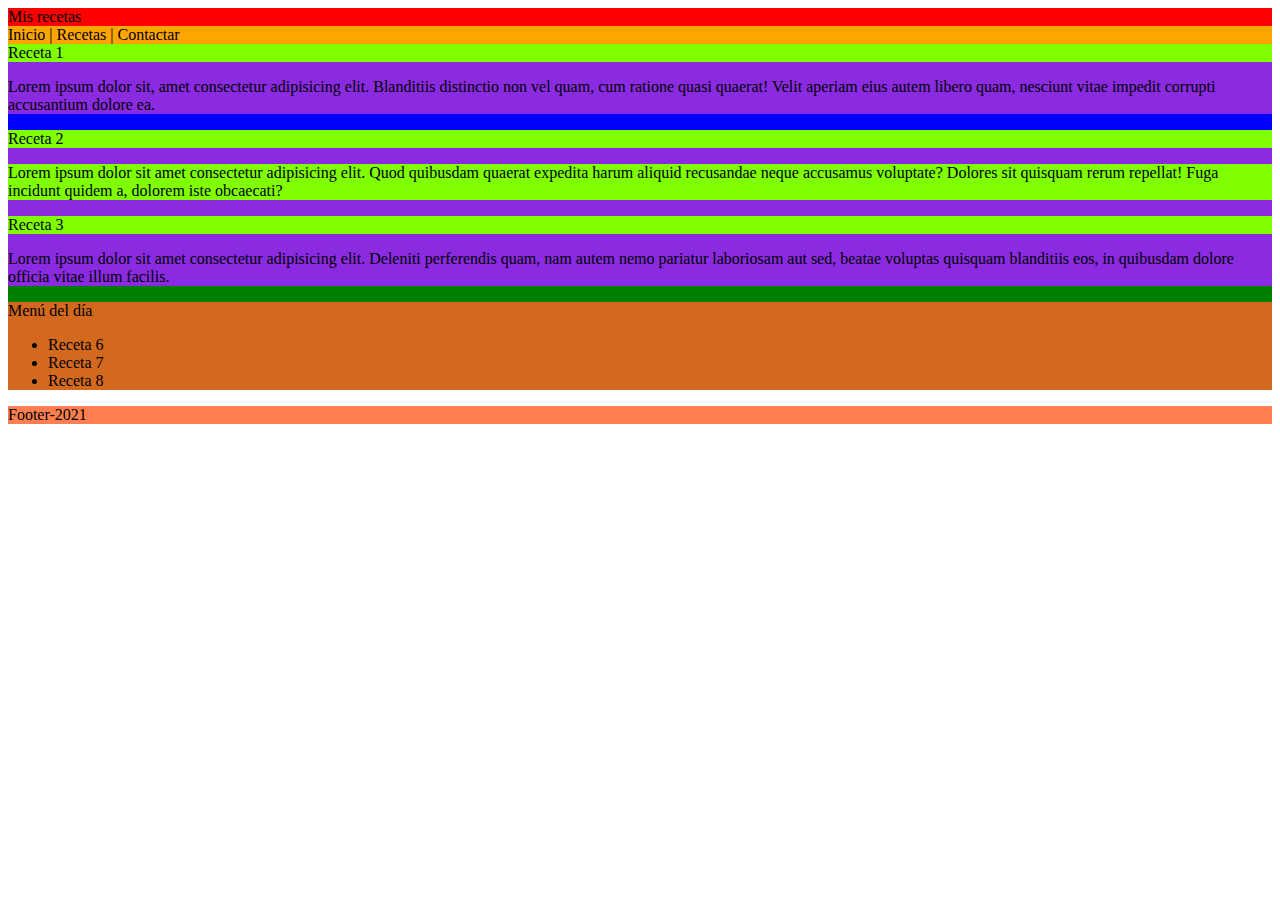
==== index.html @ 138b729b "Creamos la página test.html con distintos elementos HTML Subimos imagen paella" ====
<!DOCTYPE html>
<html lang="es">
    <head>
        <meta charset="utf-8">
        <title>Mis recetas</title>
        <meta name="description" content="Página web sore mis recetas">
        <meta name="keywords" content="Recetas, cocina, gastronomía">
    </head>
    <body>
        <header class= "uno"style="background-color:red;">Mis recetas</header>
        <nav class="uno" style="background-color:orange">Inicio | Recetas | Contactar</nav>
        <div>
        <main style="background-color: green">
            <section style="background-color: blue">
                <article style="background-color:blueviolet">
                    <header style="background-color:chartreuse">Receta 1</header> 
                    <p>Lorem ipsum dolor sit, amet consectetur adipisicing elit. Blanditiis distinctio non vel quam, cum ratione quasi quaerat! Velit aperiam eius autem libero quam, nesciunt vitae impedit corrupti accusantium dolore ea.</p>
                </article>
                <article style="background-color:blueviolet">
                    <header style="background-color:chartreuse">Receta 2</header>
                    <p style="background-color:chartreuse">Lorem ipsum dolor sit amet consectetur adipisicing elit. Quod quibusdam quaerat expedita harum aliquid recusandae neque accusamus voluptate? Dolores sit quisquam rerum repellat! Fuga incidunt quidem a, dolorem iste obcaecati?</p>
                <article style="background-color:blueviolet">
                    <header style="background-color:chartreuse">Receta 3</header>
                    <p>Lorem ipsum dolor sit amet consectetur adipisicing elit. Deleniti perferendis quam, nam autem nemo pariatur laboriosam aut sed, beatae voluptas quisquam blanditiis eos, in quibusdam dolore officia vitae illum facilis.</p>
                </article>
            </section>
            <aside style="background-color:chocolate">
                <header>Menú del día</header>
                <ul>
                    <li>Receta 6</li>
                    <li>Receta 7</li>
                    <li>Receta 8</li>
                </ul>
            </aside>
        </main>

        <footer style="background-color: coral"> Footer-2021 </footer>
        

    </body>
</html>
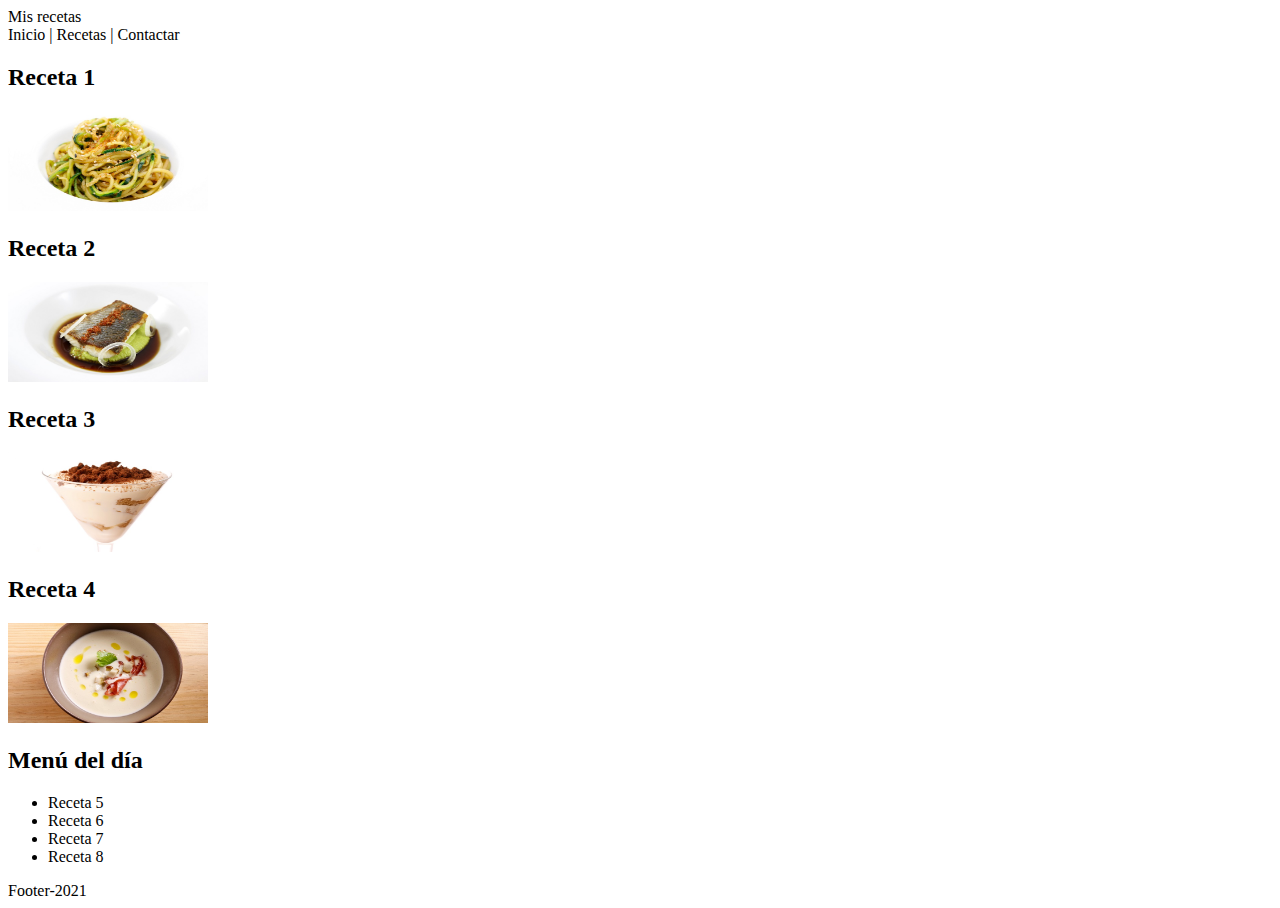
==== commit 830453a6: "Nueva estructura del index" ====
--- a/index.html
+++ b/index.html
@@ -1,41 +1,37 @@
 <!DOCTYPE html>
-<html lang="es">
+<html lang="en">
     <head>
-        <meta charset="utf-8">
+        <meta charset="UTF-8">
         <title>Mis recetas</title>
-        <meta name="description" content="Página web sore mis recetas">
-        <meta name="keywords" content="Recetas, cocina, gastronomía">
+        <meta name="description" content="Página web sobre mis recetas">
+   
     </head>
     <body>
-        <header class= "uno"style="background-color:red;">Mis recetas</header>
-        <nav class="uno" style="background-color:orange">Inicio | Recetas | Contactar</nav>
+        <header>Mis recetas</header>
+        <nav>Inicio | Recetas | Contactar</nav>
         <div>
-        <main style="background-color: green">
-            <section style="background-color: blue">
-                <article style="background-color:blueviolet">
-                    <header style="background-color:chartreuse">Receta 1</header> 
-                    <p>Lorem ipsum dolor sit, amet consectetur adipisicing elit. Blanditiis distinctio non vel quam, cum ratione quasi quaerat! Velit aperiam eius autem libero quam, nesciunt vitae impedit corrupti accusantium dolore ea.</p>
+            <main>
+                <article>
+                    <h2>Receta 1</h2>
+                    <img alt="Espaguetis de calabacín" width="200" height="100"src=_resources/espaguetis-de-calabacin.jpg>
+                    <h2>Receta 2</h2>
+                    <img alt="Lubina con hummus de guisantes" width="200" height="100" src=_resources/lubina-con-hummus-de-guisantes.jpg>
+                    <h2>Receta 3</h2>
+                    <img alt="Tiramisú express" width="200" height="100"src=_resources/tiramisu-express.jpg>
+                    <h2>Receta 4</h2>
+                    <img alt="Vichyssoise de espárragos blancos" width="200" height="100" src=_resources/vichyssoise-de-esparragos-blancos.jpg>
                 </article>
-                <article style="background-color:blueviolet">
-                    <header style="background-color:chartreuse">Receta 2</header>
-                    <p style="background-color:chartreuse">Lorem ipsum dolor sit amet consectetur adipisicing elit. Quod quibusdam quaerat expedita harum aliquid recusandae neque accusamus voluptate? Dolores sit quisquam rerum repellat! Fuga incidunt quidem a, dolorem iste obcaecati?</p>
-                <article style="background-color:blueviolet">
-                    <header style="background-color:chartreuse">Receta 3</header>
-                    <p>Lorem ipsum dolor sit amet consectetur adipisicing elit. Deleniti perferendis quam, nam autem nemo pariatur laboriosam aut sed, beatae voluptas quisquam blanditiis eos, in quibusdam dolore officia vitae illum facilis.</p>
-                </article>
-            </section>
-            <aside style="background-color:chocolate">
-                <header>Menú del día</header>
-                <ul>
-                    <li>Receta 6</li>
-                    <li>Receta 7</li>
-                    <li>Receta 8</li>
-                </ul>
-            </aside>
-        </main>
-
-        <footer style="background-color: coral"> Footer-2021 </footer>
-        
-
+            </main>
+            <sider>
+                <h2>Menú del día</h2>
+                   <ul>
+                        <li>Receta 5</li>
+                        <li>Receta 6</li>
+                        <li>Receta 7</li>
+                        <li>Receta 8</li>
+                    </ul>
+            </sider>
+        </div>
     </body>
+    <footer>Footer-2021</footer>
 </html>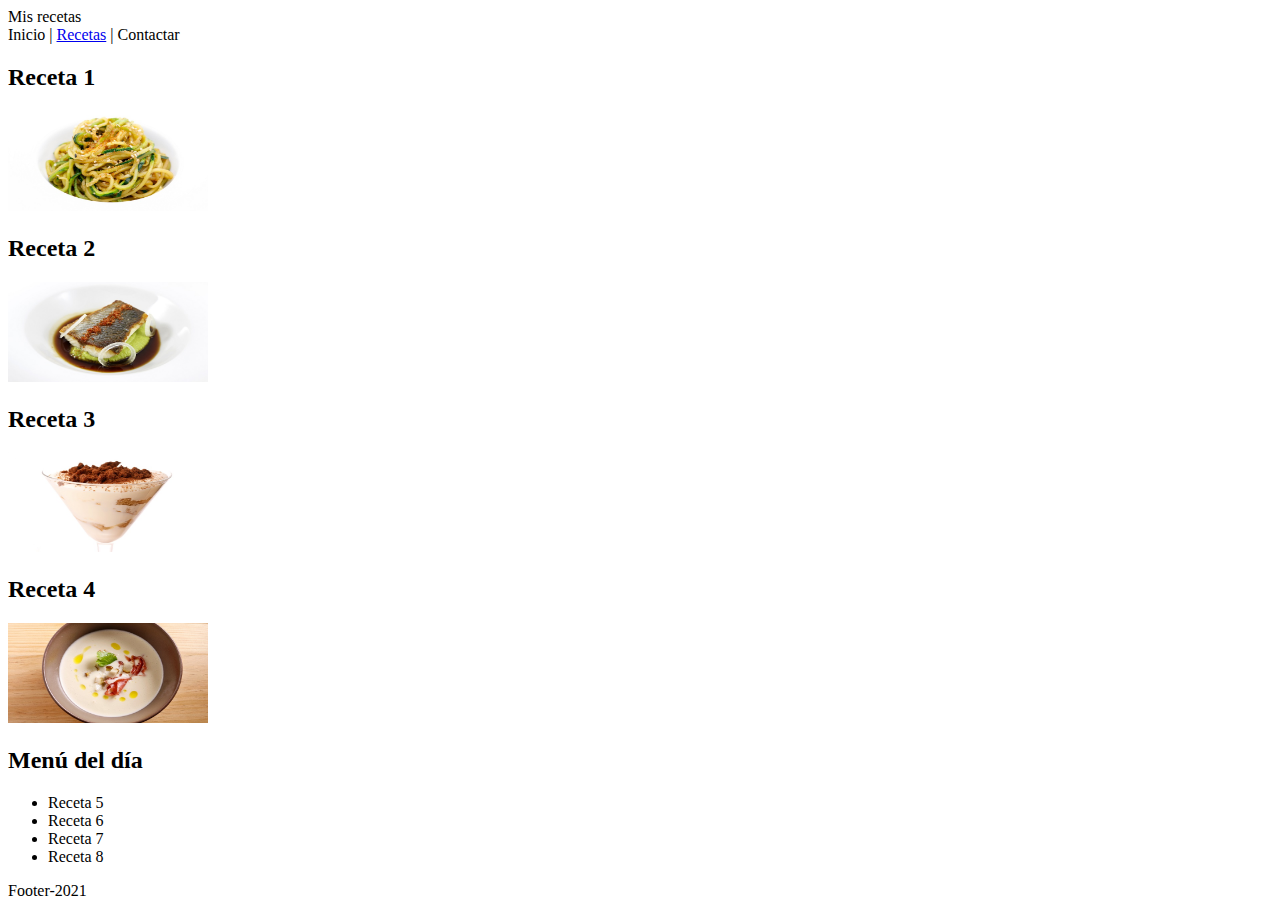
==== commit cdb603d9: "Creamos las páginas recetas.html, contactar.html y receta.html" ====
--- a/index.html
+++ b/index.html
@@ -8,7 +8,13 @@
     </head>
     <body>
         <header>Mis recetas</header>
-        <nav>Inicio | Recetas | Contactar</nav>
+        <nav>
+            Inicio 
+            | 
+            <a href="recetas.html">Recetas</a> 
+            | 
+            Contactar
+        </nav>
         <div>
             <main>
                 <article>
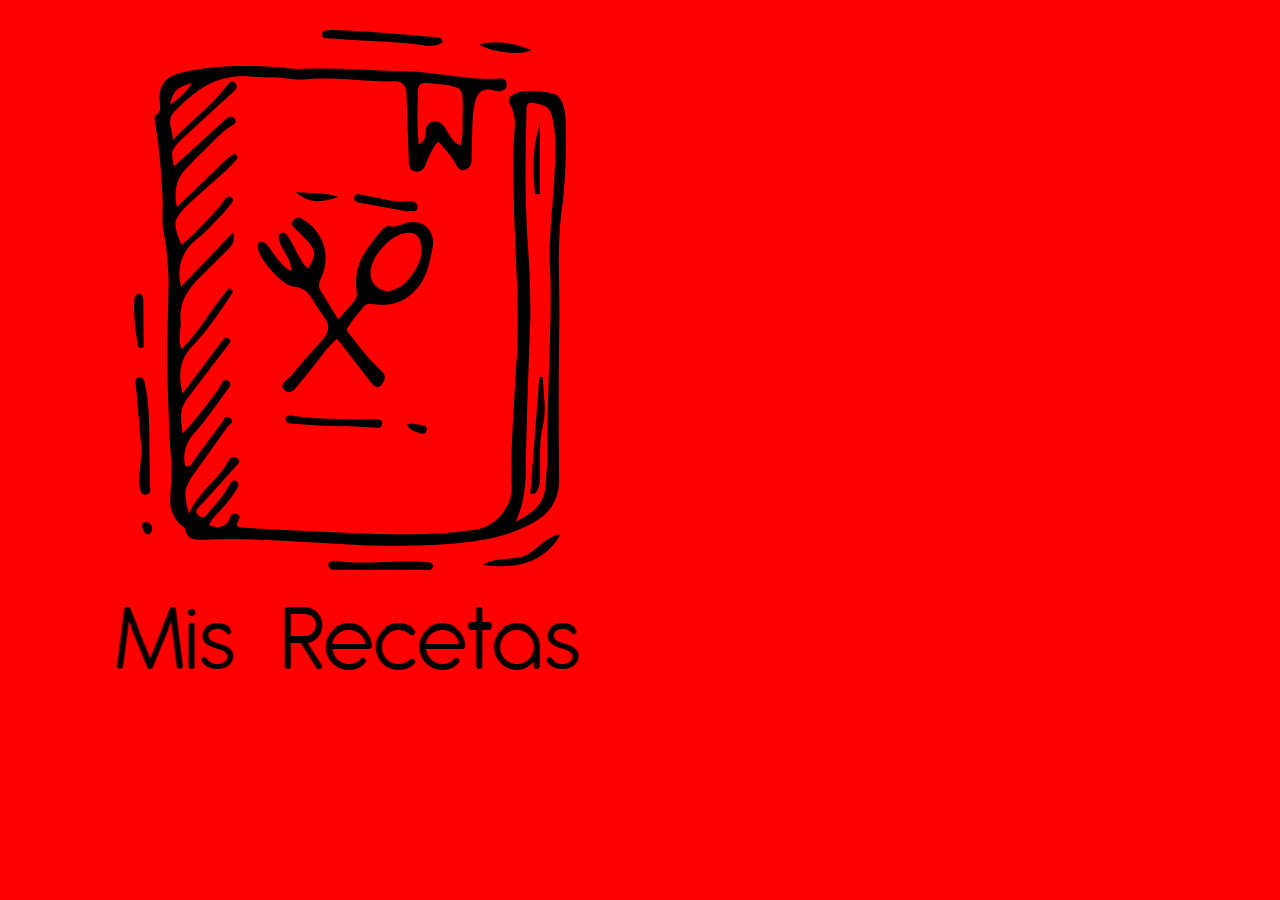
==== commit 9e85464d: "Maquetación página MisRecetas" ====
--- a/index.html
+++ b/index.html
@@ -1,43 +1,21 @@
 <!DOCTYPE html>
-<html lang="en">
-    <head>
-        <meta charset="UTF-8">
-        <title>Mis recetas</title>
-        <meta name="description" content="Página web sobre mis recetas">
-   
-    </head>
-    <body>
-        <header>Mis recetas</header>
-        <nav>
-            Inicio 
-            | 
-            <a href="recetas.html">Recetas</a> 
-            | 
-            Contactar
-        </nav>
-        <div>
-            <main>
-                <article>
-                    <h2>Receta 1</h2>
-                    <img alt="Espaguetis de calabacín" width="200" height="100"src=_resources/espaguetis-de-calabacin.jpg>
-                    <h2>Receta 2</h2>
-                    <img alt="Lubina con hummus de guisantes" width="200" height="100" src=_resources/lubina-con-hummus-de-guisantes.jpg>
-                    <h2>Receta 3</h2>
-                    <img alt="Tiramisú express" width="200" height="100"src=_resources/tiramisu-express.jpg>
-                    <h2>Receta 4</h2>
-                    <img alt="Vichyssoise de espárragos blancos" width="200" height="100" src=_resources/vichyssoise-de-esparragos-blancos.jpg>
-                </article>
-            </main>
-            <sider>
-                <h2>Menú del día</h2>
-                   <ul>
-                        <li>Receta 5</li>
-                        <li>Receta 6</li>
-                        <li>Receta 7</li>
-                        <li>Receta 8</li>
-                    </ul>
-            </sider>
-        </div>
-    </body>
-    <footer>Footer-2021</footer>
+<html lang="es">
+<head>
+    <meta charset="UTF-8">
+    <title>Mis recetas</title>
+    <meta name="viewport" content="width=device-width, initial-scale=1.0">
+    <meta name="description" content="Página web sobre mis recetas">
+    <meta name="keywords" content="recetas, gastronomía, comer">
+    <link rel="icon" href="logo.png">
+    <link rel="stylesheet" href= "css/style.css">
+    <link rel="stylesheet" href="">
+</head>
+
+<body>
+    <header>
+        <img src="icono.png" alt="Mis recetas">
+    </header>
+
+
+</body>
 </html>--- a/css/style.css
+++ b/css/style.css
@@ -0,0 +1,71 @@
+@import'reset.css';
+@import'basic.css';
+@import'header.css';
+@import'footer.css';
+@import'layout.css';
+@import'text.css';
+
+/* barra de navegación */
+
+.nav-main ul {
+    display: flex;
+    color: grey;    
+}
+
+.nav-main li {
+    margin-right: .5em;      
+}
+
+.nav-main li:last-child {
+    margin-right: 0;
+}
+
+.nav-main a {
+    color: black;
+}
+
+.nav-main a:hover {
+    text-decoration: underline;
+}
+
+.nav-main .separator {
+    color: #ccc;
+}
+
+/* main */
+#main {
+    display: flex;
+}
+
+
+/* section */
+#main section {
+    width: 70%;
+    background-color: blue;
+    display: flex;
+    flex-wrap: wrap;
+}
+
+#main section img {
+    width: 100%;
+    height: auto;
+}
+
+#main section div {
+    background-color: hotpink;
+    width: 40%;
+    margin-right: 5px;
+    margin-bottom: 5px;
+}
+
+
+
+
+
+
+/* aside */
+
+#main aside {
+    width: 30%;
+    background-color: red;
+}
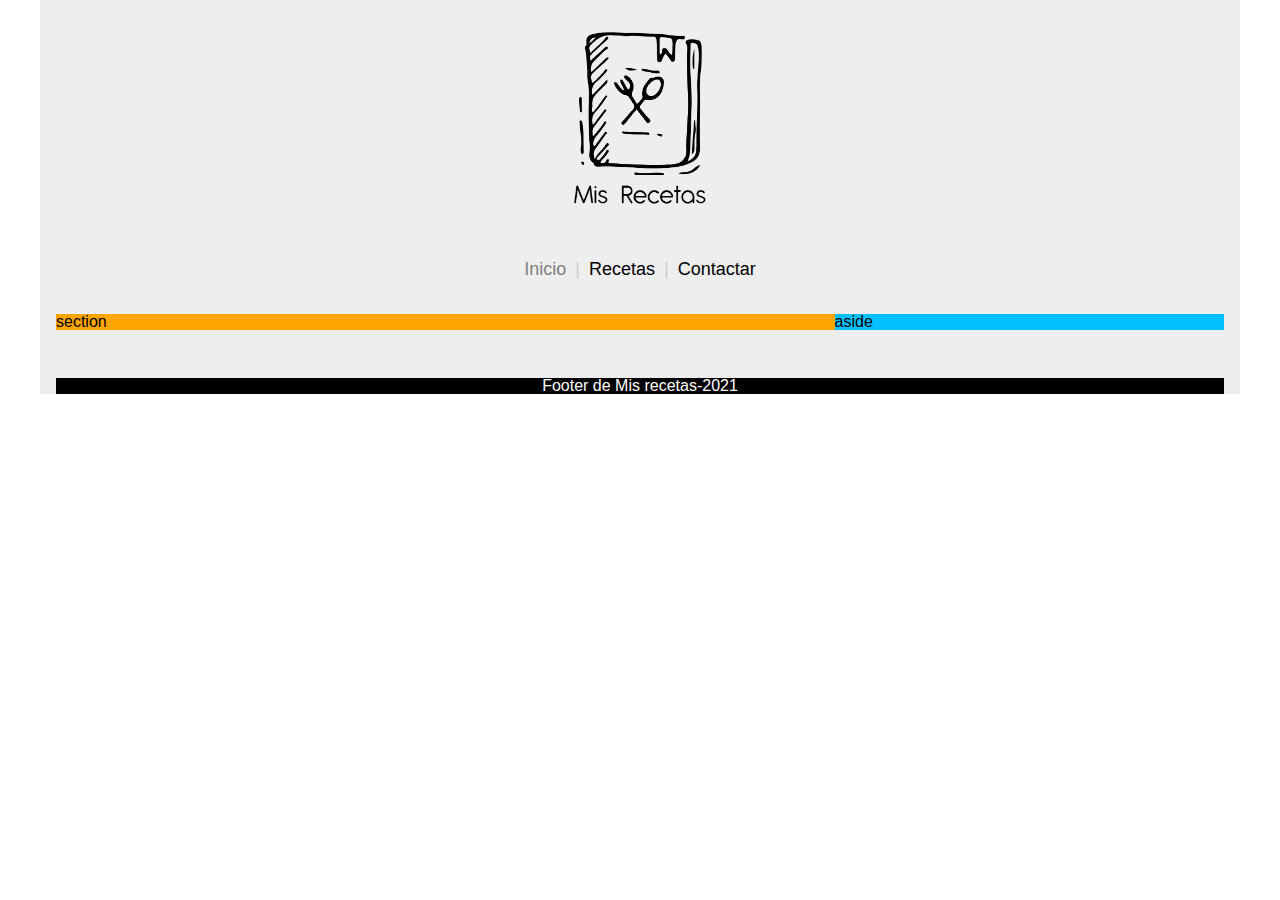
==== commit 2fb23fbe: "Actualización misrecetas" ====
--- a/index.html
+++ b/index.html
@@ -6,16 +6,63 @@
     <meta name="viewport" content="width=device-width, initial-scale=1.0">
     <meta name="description" content="Página web sobre mis recetas">
     <meta name="keywords" content="recetas, gastronomía, comer">
-    <link rel="icon" href="logo.png">
+    <link rel="icon" href="images/logo.png">
     <link rel="stylesheet" href= "css/style.css">
     <link rel="stylesheet" href="">
+    <link rel= "preconnect" href="https://fonts.gstatic.com">
+    <link href="https://fonts.googleapis.com/css2?family=Raleway:wght@400;700&display=swap">
+
 </head>
 
-<body>
-    <header>
-        <img src="icono.png" alt="Mis recetas">
-    </header>
+    <body>
+        <div class="container">
 
+            <header id="header" class="block-center-row mb-3">
+                <img src="icono.png" alt="Mis recetas">
+            </header>
+    
+            <nav class="nav-main fnt-md block-center-row mb-2">
+                <ul>
+                    <li>Inicio</li> 
+                    <li class="separator">|</li>
+                    <li><a href="">Recetas</a></li> 
+                    <li class="separator">|</li>
+                    <li><a href="">Contactar</a></li>
+                </ul>
+            </nav>
+            
+            <main class="grid">
+                <section class="col-8">
+                    section
+                    <!--<div>
+                        <h2>Lubina con hummus de guisantes</h2>
+                        <img src="_resources/lubina-con-hummus-de-guisantes.jpg">
+                    </div>
+                    <div>
+                        <h2>Vichyssoise de espárragos blancos</h2>
+                        <img src="_resources/vichyssoise-de-esparragos-blancos.jpg">
+                    </div>
+                    <div>
+                        <h2>Espaguetis de calabacín</h2>
+                        <img src="_resources/espaguetis-de-calabacin.jpg">
+                    </div>
+                    <div>
+                        <h2>Tiramisú express</h2>
+                        <img src="_resources/tiramisu-express.jpg">
+                    </div>-->
 
-</body>
+                </section>
+                <aside class="col-4">
+                    aside
+                </aside>
+            </main>
+            <div class="mb-3"></div>    
+        
+
+            <footer id="footer">
+                Footer de Mis recetas-2021
+
+            </footer>
+        </div>
+    </body>
 </html>--- a/css/style.css
+++ b/css/style.css
@@ -4,6 +4,7 @@
 @import'footer.css';
 @import'layout.css';
 @import'text.css';
+@import'grid.css';
 
 /* barra de navegación */
 
@@ -32,31 +33,45 @@
     color: #ccc;
 }
 
+section {
+    background-color:orange;
+
+}
+
+aside {
+    background-color:rgb(2, 192, 255)
+}
+
 /* main */
-#main {
+/*.main-home {
     display: flex;
-}
+}*/
 
 
 /* section */
-#main section {
+/*.main-home section {
     width: 70%;
-    background-color: blue;
+    background-color:;
     display: flex;
     flex-wrap: wrap;
+    margin-left: 50px;
 }
 
-#main section img {
+.main-home section img {
     width: 100%;
     height: auto;
 }
 
-#main section div {
+.recipe-full {
     background-color: hotpink;
-    width: 40%;
-    margin-right: 5px;
+    width: calc(50% - 50px);
+    margin-left: 50px;
     margin-bottom: 5px;
-}
+}*/
+
+/*.recipe-full:nth-child(2n+1) {
+    margin-right: 0;
+}*/
 
 
 
@@ -65,7 +80,7 @@
 
 /* aside */
 
-#main aside {
+/*.main-home aside {
     width: 30%;
     background-color: red;
-}
+}*/
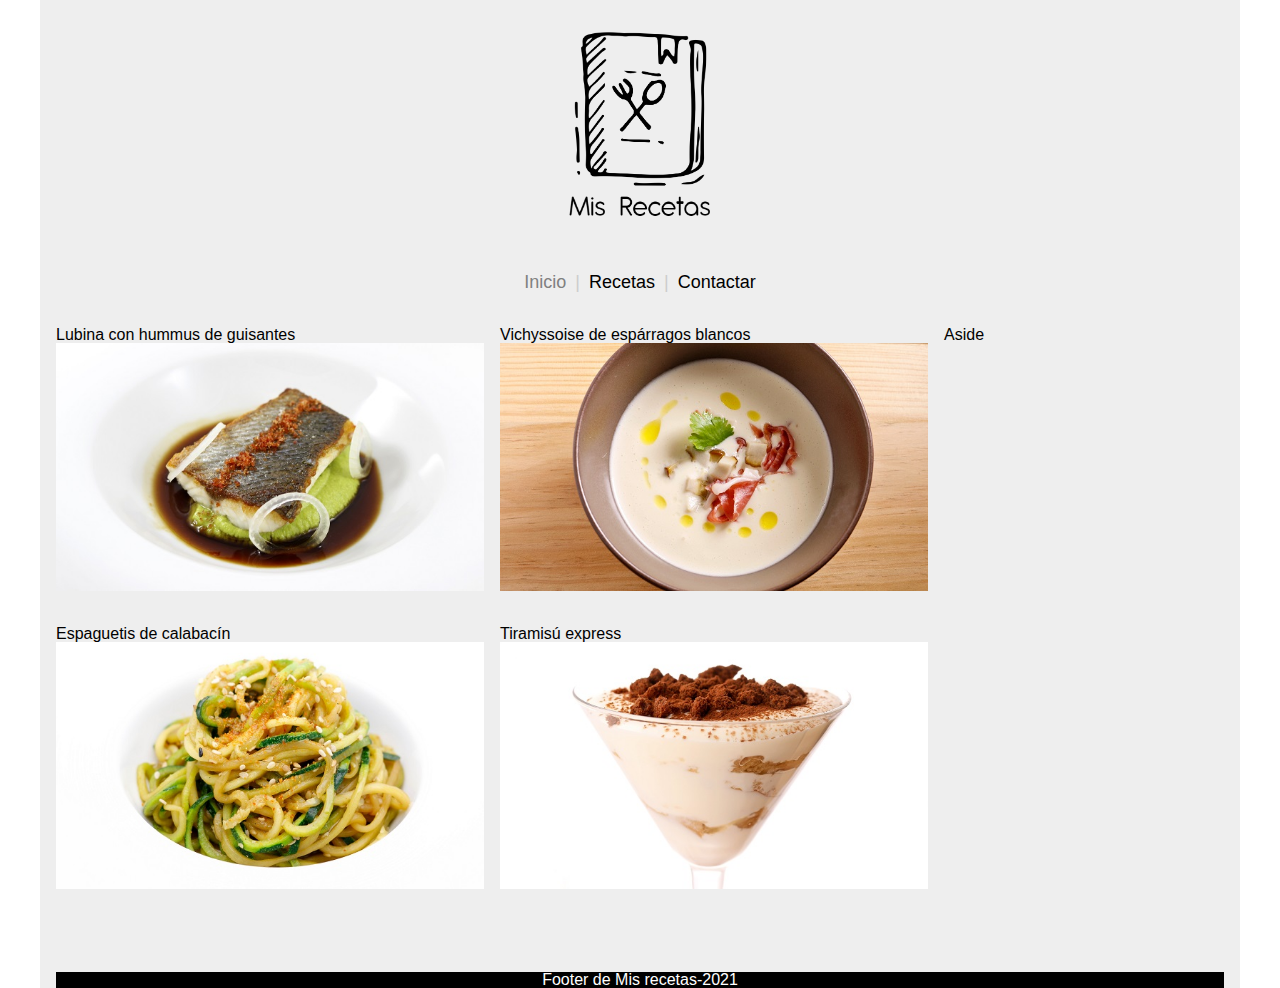
==== commit 11fcfb78: "Misrecetas con grilla" ====
--- a/index.html
+++ b/index.html
@@ -32,28 +32,29 @@
             </nav>
             
             <main class="grid">
-                <section class="col-8">
-                    section
-                    <!--<div>
-                        <h2>Lubina con hummus de guisantes</h2>
-                        <img src="_resources/lubina-con-hummus-de-guisantes.jpg">
-                    </div>
-                    <div>
-                        <h2>Vichyssoise de espárragos blancos</h2>
-                        <img src="_resources/vichyssoise-de-esparragos-blancos.jpg">
-                    </div>
-                    <div>
-                        <h2>Espaguetis de calabacín</h2>
-                        <img src="_resources/espaguetis-de-calabacin.jpg">
-                    </div>
-                    <div>
-                        <h2>Tiramisú express</h2>
-                        <img src="_resources/tiramisu-express.jpg">
-                    </div>-->
+                <section class="col-desk-9 col-tab-6 col-mob-12">
+                    <div class="grid">
+                        <div class="col-desk-6 col-tab-6 mb-2">
+                            <h2>Lubina con hummus de guisantes</h2>
+                            <img src="_resources/lubina-con-hummus-de-guisantes.jpg">
+                        </div>
+                        <div class="col-desk-6 col-tab-6 mb-2">
+                            <h2>Vichyssoise de espárragos blancos</h2>
+                            <img src="_resources/vichyssoise-de-esparragos-blancos.jpg">
+                        </div>
+                        <div class="col-desk-6 col-tab-6 mb-2">
+                            <h2>Espaguetis de calabacín</h2>
+                            <img src="_resources/espaguetis-de-calabacin.jpg">
+                        </div>
+                        <div class="col-desk-6 col-tab-6 mb-2">
+                            <h2>Tiramisú express</h2>
+                            <img src="_resources/tiramisu-express.jpg">
+                        </div> 
+                    </div> 
+                </section>
 
-                </section>
-                <aside class="col-4">
-                    aside
+                <aside class="col-desk-3 col-tab-6 col-mob-12">
+                    Aside
                 </aside>
             </main>
             <div class="mb-3"></div>    
--- a/css/style.css
+++ b/css/style.css
@@ -34,13 +34,14 @@
 }
 
 section {
-    background-color:orange;
-
+    background-color:;
 }
 
-aside {
-    background-color:rgb(2, 192, 255)
+section img {
+    max-width: 100%;
+    height: auto;
 }
+
 
 /* main */
 /*.main-home {
@@ -75,7 +76,9 @@
 
 
 
-
+aside {
+    background-color: 
+}
 
 
 /* aside */
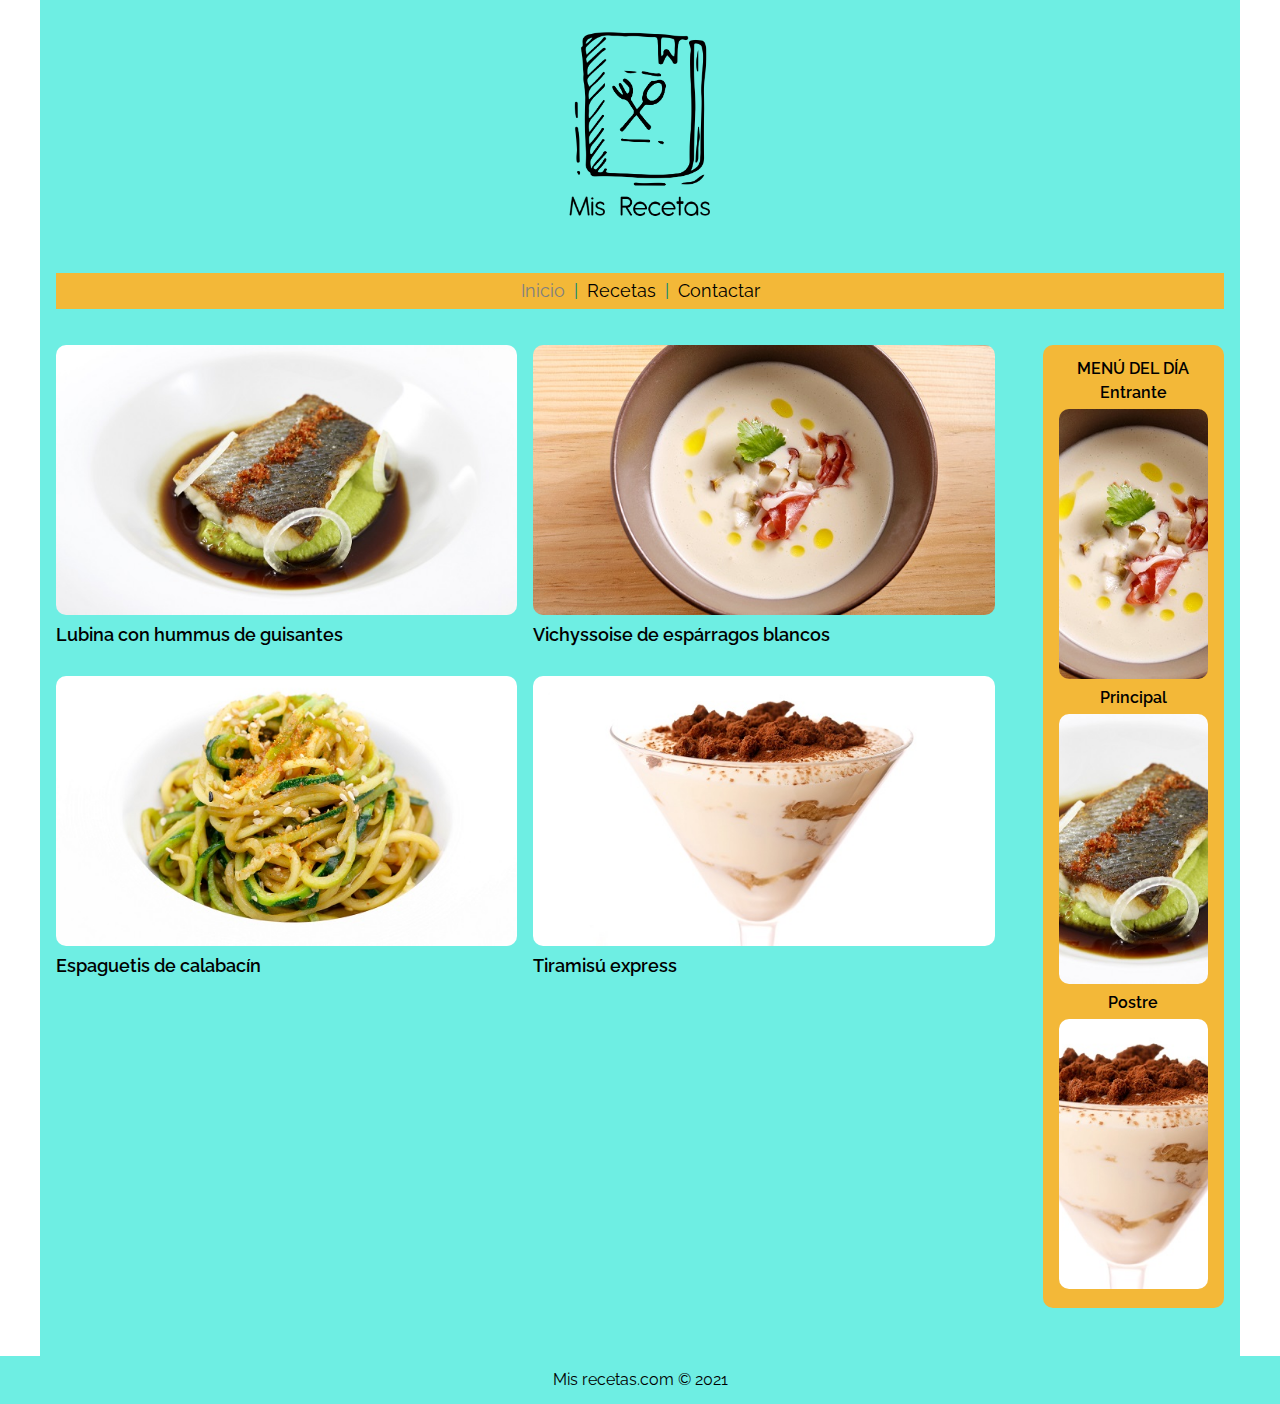
==== commit 04030f2f: "Maquetación Inicio, Recetas y Single" ====
--- a/index.html
+++ b/index.html
@@ -10,8 +10,7 @@
     <link rel="stylesheet" href= "css/style.css">
     <link rel="stylesheet" href="">
     <link rel= "preconnect" href="https://fonts.gstatic.com">
-    <link href="https://fonts.googleapis.com/css2?family=Raleway:wght@400;700&display=swap">
-
+    <link href="https://fonts.googleapis.com/css2?family=Raleway:wght@400;600;700&display=swap" rel="stylesheet">
 </head>
 
     <body>
@@ -21,49 +20,67 @@
                 <img src="icono.png" alt="Mis recetas">
             </header>
     
-            <nav class="nav-main fnt-md block-center-row mb-2">
+            <nav class="fnt-lg nav-main fnt-md block-center-row mb-2">
                 <ul>
                     <li>Inicio</li> 
                     <li class="separator">|</li>
-                    <li><a href="">Recetas</a></li> 
+                    <li><a href="recetas.html">Recetas</a></li> 
                     <li class="separator">|</li>
                     <li><a href="">Contactar</a></li>
                 </ul>
             </nav>
             
             <main class="grid">
-                <section class="col-desk-9 col-tab-6 col-mob-12">
+                <section class="col-desk-10 col-tab-6 col-mob-12 separator-block">
                     <div class="grid">
                         <div class="col-desk-6 col-tab-6 mb-2">
-                            <h2>Lubina con hummus de guisantes</h2>
-                            <img src="_resources/lubina-con-hummus-de-guisantes.jpg">
+                            <img class="img-md mb-05 rounded"src="_resources/lubina-con-hummus-de-guisantes.jpg">
+                            <h2 class="fnt-lg head-strong">Lubina con hummus de guisantes</h2>
+                            
                         </div>
                         <div class="col-desk-6 col-tab-6 mb-2">
-                            <h2>Vichyssoise de espárragos blancos</h2>
-                            <img src="_resources/vichyssoise-de-esparragos-blancos.jpg">
+                            <img class="img-md mb-05 rounded" src="_resources/vichyssoise-de-esparragos-blancos.jpg">
+                            <h2 class= "fnt-lg head-strong">Vichyssoise de espárragos blancos</h2>
+                            
                         </div>
                         <div class="col-desk-6 col-tab-6 mb-2">
-                            <h2>Espaguetis de calabacín</h2>
-                            <img src="_resources/espaguetis-de-calabacin.jpg">
+                            <img class="img-md mb-05 rounded" src="_resources/espaguetis-de-calabacin.jpg">
+                            <h2 class="fnt-lg head-strong ">Espaguetis de calabacín</h2>
+                           
                         </div>
                         <div class="col-desk-6 col-tab-6 mb-2">
-                            <h2>Tiramisú express</h2>
-                            <img src="_resources/tiramisu-express.jpg">
+                            <img class="img-md mb-05 rounded" src="_resources/tiramisu-express.jpg">
+                            <h2 class="fnt-lg head-strong">Tiramisú express</h2>
                         </div> 
                     </div> 
                 </section>
 
-                <aside class="col-desk-3 col-tab-6 col-mob-12">
-                    Aside
+                <aside class="col-desk-2 col-tab-6 col-mob-12">
+                    <div class="bg-light pad-1 rounded">
+                    <h2 class="head-bold txt-center mb-05">Menú del día</h2>    
+                    <div class="grid">
+                            <div class="mb-05">
+                                <h3 class="head-strong txt-center mb-05">Entrante</h3>
+                                <img class="img-md rounded" src="_resources/vichyssoise-de-esparragos-blancos.jpg">
+                            </div>
+                            <div class="mb-05">
+                                <h3 class="head-strong txt-center mb-05">Principal</h3>
+                                <img class="img-md rounded" src="_resources/lubina-con-hummus-de-guisantes.jpg">
+                            </div>
+                            <div>
+                                <h3 class="head-strong txt-center mb-05">Postre</h3>
+                                <img class="img-md rounded"src="_resources/tiramisu-express.jpg">
+                            </div>
+                        </div>
+                    </div>
                 </aside>
             </main>
-            <div class="mb-3"></div>    
+            <div class="mb-3"></div>
+            <footer id="footer" class="row-full block-center-row pad-1">
+                Mis recetas.com © 2021
+
+            </footer>    
+        </div>
         
-
-            <footer id="footer">
-                Footer de Mis recetas-2021
-
-            </footer>
-        </div>
     </body>
 </html>--- a/css/style.css
+++ b/css/style.css
@@ -5,85 +5,10 @@
 @import'layout.css';
 @import'text.css';
 @import'grid.css';
-
-/* barra de navegación */
-
-.nav-main ul {
-    display: flex;
-    color: grey;    
-}
-
-.nav-main li {
-    margin-right: .5em;      
-}
-
-.nav-main li:last-child {
-    margin-right: 0;
-}
-
-.nav-main a {
-    color: black;
-}
-
-.nav-main a:hover {
-    text-decoration: underline;
-}
-
-.nav-main .separator {
-    color: #ccc;
-}
-
-section {
-    background-color:;
-}
-
-section img {
-    max-width: 100%;
-    height: auto;
-}
+@import'heading.css';
+@import'image.css';
+@import'nav.css';
+@import'utils.css';
+@import'link.css';
 
 
-/* main */
-/*.main-home {
-    display: flex;
-}*/
-
-
-/* section */
-/*.main-home section {
-    width: 70%;
-    background-color:;
-    display: flex;
-    flex-wrap: wrap;
-    margin-left: 50px;
-}
-
-.main-home section img {
-    width: 100%;
-    height: auto;
-}
-
-.recipe-full {
-    background-color: hotpink;
-    width: calc(50% - 50px);
-    margin-left: 50px;
-    margin-bottom: 5px;
-}*/
-
-/*.recipe-full:nth-child(2n+1) {
-    margin-right: 0;
-}*/
-
-
-
-aside {
-    background-color: 
-}
-
-
-/* aside */
-
-/*.main-home aside {
-    width: 30%;
-    background-color: red;
-}*/
